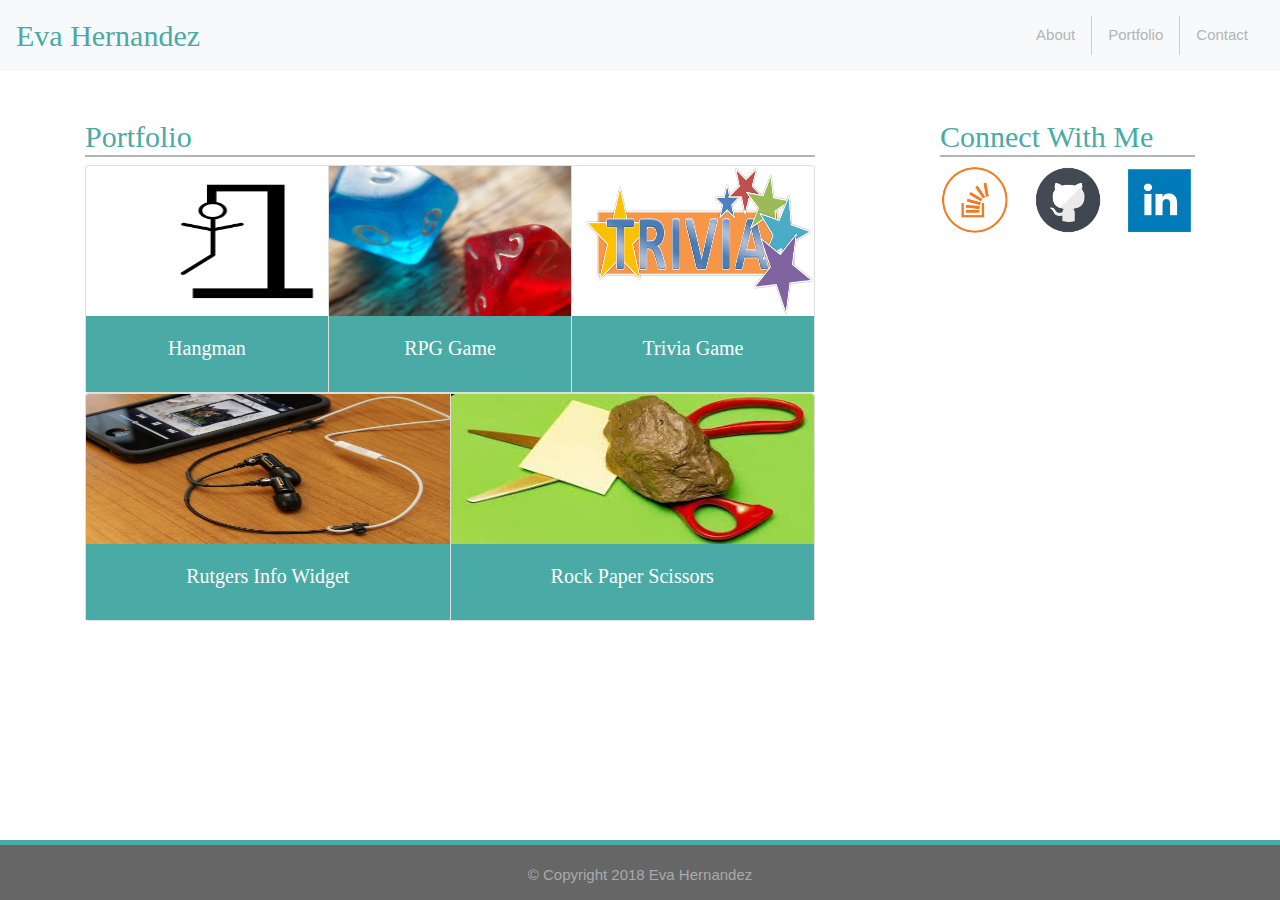
==== portfolio.html @ bcb8502c "Finished" ====
<!DOCTYPE html>
<html>
<head>
  <meta charset="utf-8">
  <meta name="viewport" content="width=device-width, initial-scale=1, shrink-to-fit=no">
	<title>Eva Hernandez's Portfolio</title>
	<link rel="stylesheet" href="https://maxcdn.bootstrapcdn.com/bootstrap/4.0.0/css/bootstrap.min.css" integrity="sha384-Gn5384xqQ1aoWXA+058RXPxPg6fy4IWvTNh0E263XmFcJlSAwiGgFAW/dAiS6JXm" crossorigin="anonymous">
   <link rel="stylesheet" type="text/css" href="assets/css/portfolio.css">
    

</head>
<body>
	 <nav class="navbar navbar-light bg-light">
  		<span class="navbar-brand mb-0 h1">Eva Hernandez</span>
			<ul class="nav justify-content-end">
        		<li class="nav-item">
          			<a class="nav-link" href="index.html">About</a>
        		</li>
        		<li class="nav-item">
         			 <a class="nav-link itemportfolio" href="portfolio.html">Portfolio</a>
        		</li>
        		<li class="nav-item">
          			<a class="nav-link" href="contact.html">Contact</a>
        		</li>
      		</ul>
	</nav>

	<div class="container">
  		<div class="row">
    		<div class="col-12">
      		<br>
    		</div>
  		</div>
	</div>

	<div class="container">
  		<div class="row">
    		<div class="col-xl-8 col-lg-8 col-md-8 col-sm-8 itemmain">
      			<div class="section">
        		<br>
        			<h1 id="headings">Portfolio</h1>
        			<!--Cards for Portfolio Items-->
        			<div class="card-group">
  						<div class="card">
    					<img class="card-img-top" src="assets/images/hangman.png" alt="Card image cap">
    						<div class="card-body">
      							<h5 class="card-title">Hangman</h5>
      				
    						</div>
  						</div>

  						<div class="card">
    					<img class="card-img-top" src="assets/images/rpg.jpg" alt="Card image cap">
    						<div class="card-body">
      							<h5 class="card-title">RPG Game</h5>
    						</div>
  						</div>

  						<div class="card">
    					<img class="card-img-top" src="assets/images/trivia.png" alt="Card image cap">
    						<div class="card-body">
      							<h5 class="card-title">Trivia Game</h5>
    						</div>
  						</div>
					</div>

					<div class="card-group">
  						<div class="card">
    					<img class="card-img-top" src="assets/images/riw.jpg" alt="Card image cap">
    						<div class="card-body">
      							<h5 class="card-title">Rutgers Info Widget</h5>
      							
    						</div>
  						</div>

  						<div class="card">
    					<img class="card-img-top" src="assets/images/rps.jpg" alt="Card image cap">
    						<div class="card-body">
      							<h5 class="card-title">Rock Paper Scissors</h5>
      						
    						</div>
  						</div>

					</div>

            	</div>
      		</div>

      	
    
      		<div class="col-xl-1 col-lg-1 col-md-1 col-sm-1">
      			<div class="break">
      			</div>
    		</div>

     		<div class="col-xl-3 col-lg-3 col-md-3 col-sm-3 itemcontact">
      			<div class="section">
        			<br>
        			<h1 id="headings">Connect With Me</h1>
         			<a href="https://stackoverflow.com/users/8941535/eva-hernandez?tab=profile" target="_blank"><img src="assets/images/stackoverflow.png" class="rounded float-left" alt="stackoverflow" id="stackoverflow"></a>
              <a href="https://www.linkedin.com/in/eva-hernandez-meza-330390130/" target="_blank"><img src="assets/images/linkedin.png" class="rounded float-right" alt="linkedin" id="linkedin"></a>
              <a href="https://github.com/EvaH98" target="_blank"><img src="assets/images/github.png" class="rounded mx-auto d-block" alt="github" id="github"></a>
      			</div>
    		</div>

  		</div>

  
	</div>



<footer class="footer">
      <div class="container">
        <p id="footer">© Copyright 2018 Eva Hernandez </p>
      </div>
</footer>

</body>
</html>
---- assets/css/portfolio.css ----
body {
	background-color: #ffffff;
}

html {
	padding: 0;
	margin: 0;
	position: relative;
	min-height: 100%;
}

.nav-link {
	font-size: 15px;
	color: #b0b6b5;
	font-family: 'Arial', 'Helvetica Neue', Helvetica, sans-serif;
}

.navbar-light .navbar-brand {
	font-size: 30px;
	color: #4aaaa5;
	font-family: 'Georgia', Times, Times New Roman, serif;	
}

.navbar-light .navbar-brand:hover {
	color: #4aaaa5;
}

a:hover {
	color: #4aaaa5;
}

.itemportfolio {
	border-left: 1px solid #cccccc;
	border-right: 1px solid #cccccc;
}

#headings {
	color: #4aaaa5;
	font-family: 'Georgia', Times, Times New Roman, serif;
	font-size: 30px;
	border-bottom: 2px solid #b0b6b5;
}

#github, #linkedin, #stackoverflow {
	width: 70px;
	height: 70px;
	display: inline-block;
}

.footer {
    position: fixed;
    bottom: 0;
    width: 100%;
    height: 60px;
    line-height: 60px;
    background-color: #666666;
    border-top: 5px solid #4aaaa5;
 }

#footer {
 	color: #a9aaab;
 	text-align: center;
 	font-size: 15px;
 	font-family: 'Arial', 'Helvetica Neue', Helvetica, sans-serif;
 }


 .card-img-top {
 	height: 150px;
 }
 .card-body {
 	background-color: #4aaaa5;
 }
 .card-title {
 	color: #ffffff;
 	text-align: center;
	font-family: 'Georgia', Times, Times New Roman, serif;

 }

 .btn-primary {
 	background-color: #4aaaa5;
 	border-color: #4aaaa5;
 }

  .btn-primary:hover {
  	background-color: #4aaaa5;
 	border-color: #4aaaa5;
 }

 label, .form-control {
 	color: #a9aaab;
 	font-family: 'Arial', 'Helvetica Neue', Helvetica, sans-serif;
 }
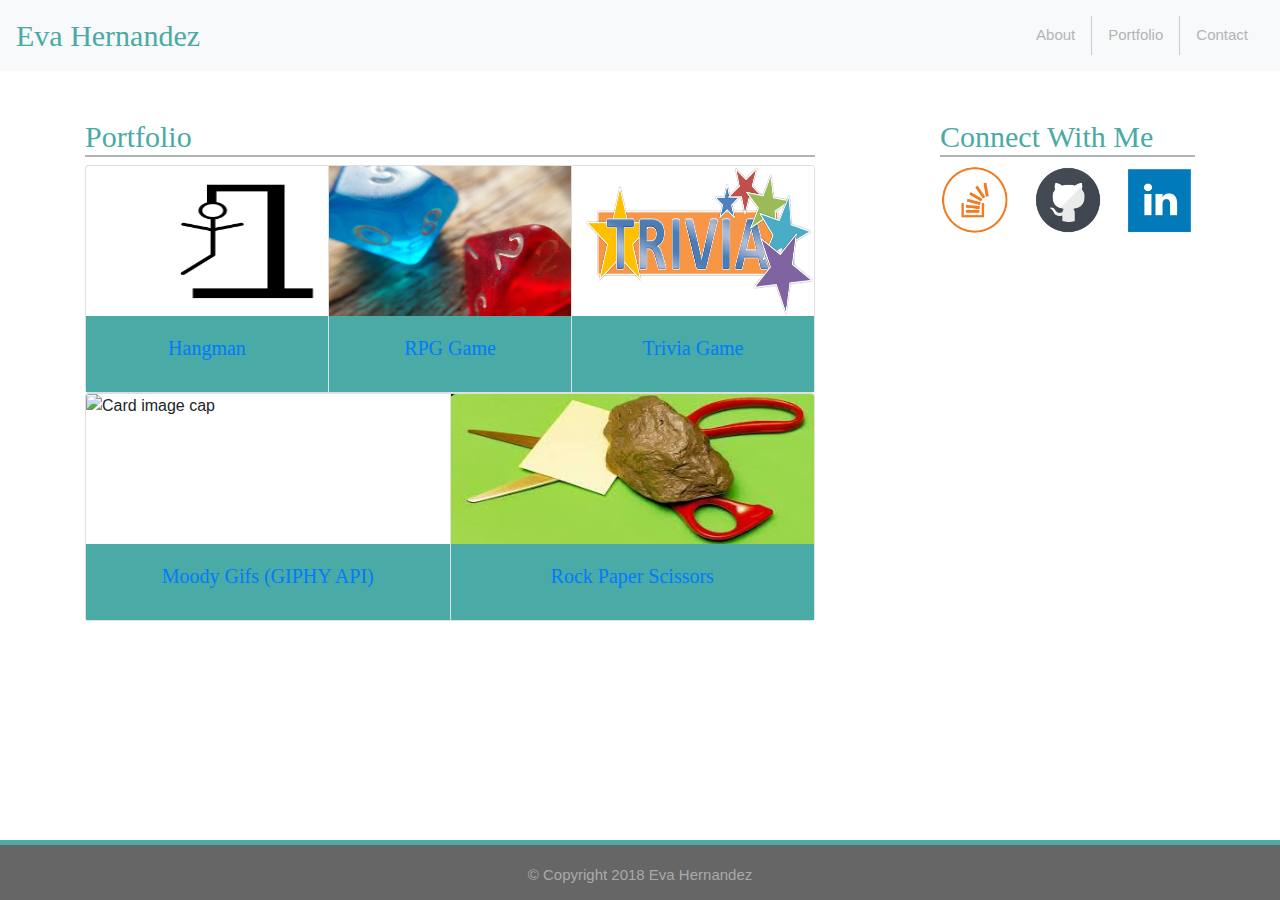
==== commit 64b14543: "Added latest project's link and updated its picture" ====
--- a/portfolio.html
+++ b/portfolio.html
@@ -44,7 +44,7 @@
   						<div class="card">
     					<img class="card-img-top" src="assets/images/hangman.png" alt="Card image cap">
     						<div class="card-body">
-      							<h5 class="card-title">Hangman</h5>
+      							<h5 class="card-title"><a href="https://evah98.github.io/Hangman-Game/" target="_blank" id="link">Hangman</a></h5>
       				
     						</div>
   						</div>
@@ -52,23 +52,23 @@
   						<div class="card">
     					<img class="card-img-top" src="assets/images/rpg.jpg" alt="Card image cap">
     						<div class="card-body">
-      							<h5 class="card-title">RPG Game</h5>
+      							<h5 class="card-title"><a href="https://evah98.github.io/week-4-game/" target="_blank" id="link">RPG Game</a></h5>
     						</div>
   						</div>
 
   						<div class="card">
     					<img class="card-img-top" src="assets/images/trivia.png" alt="Card image cap">
     						<div class="card-body">
-      							<h5 class="card-title">Trivia Game</h5>
+      							<h5 class="card-title"><a href="https://evah98.github.io/TriviaGame/" target="_blank" id="link">Trivia Game</a></h5>
     						</div>
   						</div>
 					</div>
 
 					<div class="card-group">
   						<div class="card">
-    					<img class="card-img-top" src="assets/images/riw.jpg" alt="Card image cap">
+    					<img class="card-img-top" src="https://media2.giphy.com/media/l3mZcvGRtcgPDYczC/200.gif" alt="Card image cap">
     						<div class="card-body">
-      							<h5 class="card-title">Rutgers Info Widget</h5>
+      							<h5 class="card-title"><a href="https://evah98.github.io/GifTastic/" target="_blank" id="link">Moody Gifs (GIPHY API)</a></h5>
       							
     						</div>
   						</div>
@@ -76,7 +76,7 @@
   						<div class="card">
     					<img class="card-img-top" src="assets/images/rps.jpg" alt="Card image cap">
     						<div class="card-body">
-      							<h5 class="card-title">Rock Paper Scissors</h5>
+      							<h5 class="card-title"><a href="#" target="_blank" id="link">Rock Paper Scissors</a></h5>
       						
     						</div>
   						</div>
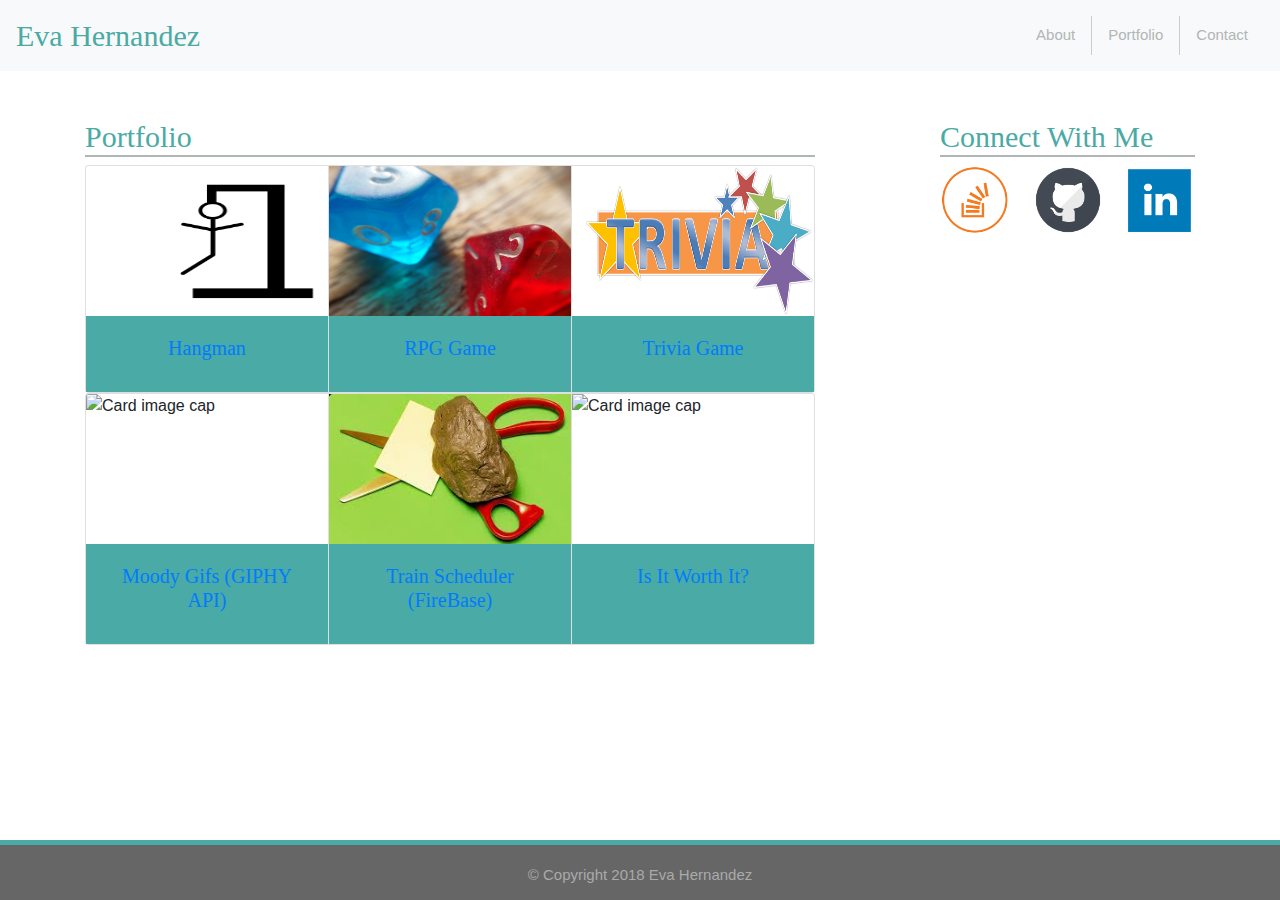
==== commit 487fbcd4: "Update portfolio.html" ====
--- a/portfolio.html
+++ b/portfolio.html
@@ -76,10 +76,17 @@
   						<div class="card">
     					<img class="card-img-top" src="assets/images/rps.jpg" alt="Card image cap">
     						<div class="card-body">
-      							<h5 class="card-title"><a href="#" target="_blank" id="link">Rock Paper Scissors</a></h5>
+      							<h5 class="card-title"><a href="https://evah98.github.io/TrainTime/" target="_blank" id="link">Train Scheduler (FireBase)</a></h5>
       						
     						</div>
   						</div>
+						
+						<div class="card">
+                					<img class="card-img-top" src="assets/images/project1.png" alt="Card image cap">
+                				<div class="card-body">
+                    				<h5 class="card-title"><a href="https://evah98.github.io/IsItWorthIt/" target="_blank" id="link">Is It Worth It?</a></h5>
+                				</div>
+              					</div>
 
 					</div>
 
@@ -117,4 +124,4 @@
 </footer>
 
 </body>
-</html>+</html>
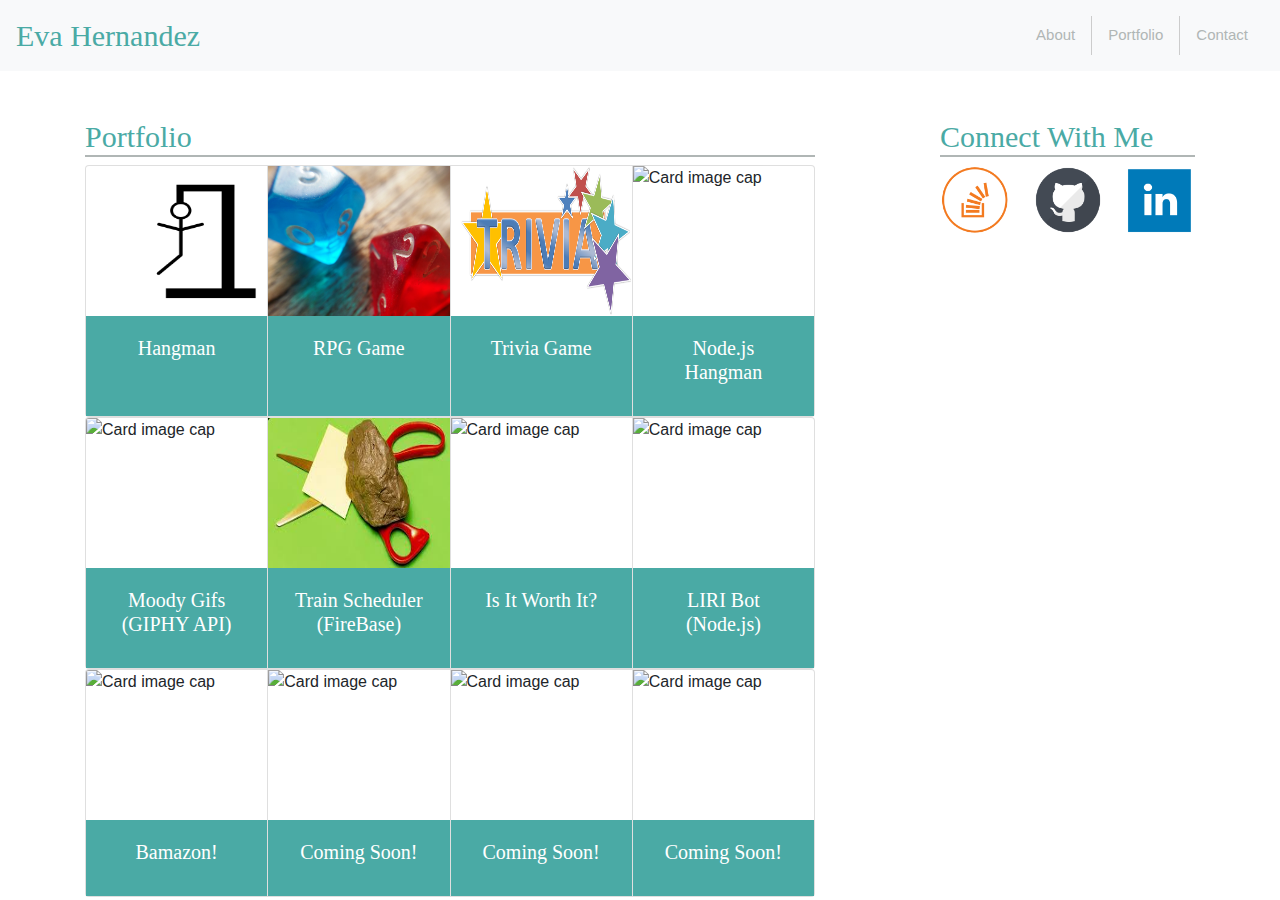
==== commit 3f2b9405: "Update portfolio.html" ====
--- a/portfolio.html
+++ b/portfolio.html
@@ -34,94 +34,144 @@
 	</div>
 
 	<div class="container">
-  		<div class="row">
-    		<div class="col-xl-8 col-lg-8 col-md-8 col-sm-8 itemmain">
-      			<div class="section">
-        		<br>
-        			<h1 id="headings">Portfolio</h1>
-        			<!--Cards for Portfolio Items-->
-        			<div class="card-group">
-  						<div class="card">
-    					<img class="card-img-top" src="assets/images/hangman.png" alt="Card image cap">
+  	<div class="row">
+    	<div class="col-xl-8 col-lg-8 col-md-8 col-sm-8 itemmain" id="main">
+      	<div class="section">
+          <br>
+        	<h1 id="headings">Portfolio</h1>
+        		<!--Cards for Portfolio Items-->
+
+            <!--First Row-->
+        		<div class="card-group">
+
+  						<!--Hangman-->
+              <div class="card">
+    					 <img class="card-img-top" src="assets/images/hangman.png" alt="Card image cap">
     						<div class="card-body">
-      							<h5 class="card-title"><a href="https://evah98.github.io/Hangman-Game/" target="_blank" id="link">Hangman</a></h5>
-      				
+      						<h5 class="card-title"><a href="https://evah98.github.io/Hangman-Game/" target="_blank" id="link">Hangman</a></h5>
     						</div>
   						</div>
 
+              <!--RPG Game-->
   						<div class="card">
-    					<img class="card-img-top" src="assets/images/rpg.jpg" alt="Card image cap">
+    					 <img class="card-img-top" src="assets/images/rpg.jpg" alt="Card image cap">
     						<div class="card-body">
-      							<h5 class="card-title"><a href="https://evah98.github.io/week-4-game/" target="_blank" id="link">RPG Game</a></h5>
-    						</div>
+      						<h5 class="card-title"><a href="https://evah98.github.io/week-4-game/" target="_blank" id="link">RPG Game</a></h5>
+    					  </div>
   						</div>
 
+              <!--Trivia Game-->
   						<div class="card">
-    					<img class="card-img-top" src="assets/images/trivia.png" alt="Card image cap">
+    					 <img class="card-img-top" src="assets/images/trivia.png" alt="Card image cap">
     						<div class="card-body">
-      							<h5 class="card-title"><a href="https://evah98.github.io/TriviaGame/" target="_blank" id="link">Trivia Game</a></h5>
+      						<h5 class="card-title"><a href="https://evah98.github.io/TriviaGame/" target="_blank" id="link">Trivia Game</a></h5>
     						</div>
-  						</div>
-					</div>
+              </div>
 
-					<div class="card-group">
-  						<div class="card">
-    					<img class="card-img-top" src="https://media2.giphy.com/media/l3mZcvGRtcgPDYczC/200.gif" alt="Card image cap">
-    						<div class="card-body">
-      							<h5 class="card-title"><a href="https://evah98.github.io/GifTastic/" target="_blank" id="link">Moody Gifs (GIPHY API)</a></h5>
-      							
-    						</div>
-  						</div>
+              <!--Constructor Hangman-->
+              <div class="card">
+                 <img class="card-img-top" src="assets/images/changman.png" alt="Card image cap">
+                  <div class="card-body">
+                  <h5 class="card-title"><a href="https://github.com/EvaH98/constructor-hangman" target="_blank" id="link">Node.js Hangman</a></h5>
+                </div>
+              </div>
 
-  						<div class="card">
-    					<img class="card-img-top" src="assets/images/rps.jpg" alt="Card image cap">
-    						<div class="card-body">
-      							<h5 class="card-title"><a href="https://evah98.github.io/TrainTime/" target="_blank" id="link">Train Scheduler (FireBase)</a></h5>
-      						
-    						</div>
-  						</div>
-						
-						<div class="card">
-                					<img class="card-img-top" src="assets/images/project1.png" alt="Card image cap">
-                				<div class="card-body">
-                    				<h5 class="card-title"><a href="https://evah98.github.io/IsItWorthIt/" target="_blank" id="link">Is It Worth It?</a></h5>
-                				</div>
-              					</div>
+            <!--End of first row-->  
+            </div>
 
-					</div>
+            <!--Second Row--> 
+            <div class="card-group">
 
-            	</div>
-      		</div>
+              <!--Giftastic-->
+              <div class="card">
+                <img class="card-img-top" src="https://media2.giphy.com/media/l3mZcvGRtcgPDYczC/200.gif" alt="Card image cap">
+                <div class="card-body">
+                <h5 class="card-title"><a href="https://evah98.github.io/GifTastic/" target="_blank" id="link">Moody Gifs (GIPHY API)</a></h5>  
+                </div>
+              </div>
 
-      	
+              <!--Train Scheduler-->
+              <div class="card">
+              <img class="card-img-top" src="assets/images/rps.jpg" alt="Card image cap">
+                <div class="card-body">
+                    <h5 class="card-title"><a href="https://evah98.github.io/TrainTime/" target="_blank" id="link">Train Scheduler (FireBase)</a></h5>
+                </div>
+              </div>
+
+              <!--Project #1-->
+              <div class="card">
+                <img class="card-img-top" src="assets/images/project1.png" alt="Card image cap">
+                <div class="card-body">
+                  <h5 class="card-title"><a href="https://evah98.github.io/IsItWorthIt/" target="_blank" id="link">Is It Worth It?</a></h5>
+                </div>
+              </div>
+
+              <!--Liri Bot-->
+              <div class="card">
+                <img class="card-img-top" src="assets/images/nodehw.png" alt="Card image cap">
+                <div class="card-body">
+                  <h5 class="card-title"><a href="https://github.com/EvaH98/liri-node-app" target="_blank" id="link">LIRI Bot (Node.js)</a></h5>
+                </div>
+              </div>
+          
+          <!--End of Second Row-->  
+          </div>
+
+          <div class="card-group">
+
+               <div class="card">
+                <img class="card-img-top" src="assets/images/bamazon.jpg" alt="Card image cap">
+                <div class="card-body">
+                  <h5 class="card-title"><a href="https://github.com/EvaH98/bamazon" target="_blank" id="link">Bamazon!</a></h5>
+                </div>
+              </div>
+
+               <div class="card">
+                <img class="card-img-top" src="assets/images/comingsoon.jpg" alt="Card image cap">
+                <div class="card-body">
+                  <h5 class="card-title"><a href="#" target="_blank" id="link">Coming Soon!</a></h5>
+                </div>
+              </div>
+
+              <div class="card">
+                <img class="card-img-top" src="assets/images/comingsoon.jpg" alt="Card image cap">
+                <div class="card-body">
+                  <h5 class="card-title"><a href="#" target="_blank" id="link">Coming Soon!</a></h5>
+                </div>
+              </div>
+
+              <div class="card">
+                <img class="card-img-top" src="assets/images/comingsoon.jpg" alt="Card image cap">
+                <div class="card-body">
+                  <h5 class="card-title"><a href="#" target="_blank" id="link">Coming Soon!</a></h5>
+                </div>
+              </div>
+
+          </div> 
+
+        </div>
+      </div>
+
+      <div class="col-xl-1 col-lg-1 col-md-1 col-sm-1 itemcontact">
+      </div>
+
+        <!--Side Links-->
+       <div class="col-xl-3 col-lg-3 col-md-3 col-sm-3 itemcontact">
+              <div class="section" id="sidebar">
+              <br>
+                <h1 id="headings">Connect With Me</h1>
+                <a href="https://stackoverflow.com/users/8941535/eva-hernandez?tab=profile" target="_blank"><img src="assets/images/stackoverflow.png" class="rounded float-left" alt="stackoverflow" id="stackoverflow"></a>
+                <a href="https://www.linkedin.com/in/eva-hernandez-meza-330390130/" target="_blank"><img src="assets/images/linkedin.png" class="rounded float-right" alt="linkedin" id="linkedin"></a>
+                <a href="https://github.com/EvaH98" target="_blank"><img src="assets/images/github.png" class="rounded mx-auto d-block" alt="github" id="github"></a>
+              </div>
+        </div>
+
+    </div>
+
     
-      		<div class="col-xl-1 col-lg-1 col-md-1 col-sm-1">
-      			<div class="break">
-      			</div>
-    		</div>
 
-     		<div class="col-xl-3 col-lg-3 col-md-3 col-sm-3 itemcontact">
-      			<div class="section">
-        			<br>
-        			<h1 id="headings">Connect With Me</h1>
-         			<a href="https://stackoverflow.com/users/8941535/eva-hernandez?tab=profile" target="_blank"><img src="assets/images/stackoverflow.png" class="rounded float-left" alt="stackoverflow" id="stackoverflow"></a>
-              <a href="https://www.linkedin.com/in/eva-hernandez-meza-330390130/" target="_blank"><img src="assets/images/linkedin.png" class="rounded float-right" alt="linkedin" id="linkedin"></a>
-              <a href="https://github.com/EvaH98" target="_blank"><img src="assets/images/github.png" class="rounded mx-auto d-block" alt="github" id="github"></a>
-      			</div>
-    		</div>
+</div>
 
-  		</div>
-
-  
-	</div>
-
-
-
-<footer class="footer">
-      <div class="container">
-        <p id="footer">© Copyright 2018 Eva Hernandez </p>
-      </div>
-</footer>
 
 </body>
 </html>
--- a/assets/css/portfolio.css
+++ b/assets/css/portfolio.css
@@ -27,6 +27,14 @@
 
 a:hover {
 	color: #4aaaa5;
+}
+
+#link {
+	color: #ffffff;
+}
+
+#link:hover {
+	color: #ffffff;
 }
 
 .itemportfolio {
@@ -64,6 +72,10 @@
  	font-family: 'Arial', 'Helvetica Neue', Helvetica, sans-serif;
  }
 
+ #main {
+ 	overflow: scroll;
+ }
+
 
  .card-img-top {
  	height: 150px;
@@ -76,6 +88,10 @@
  	text-align: center;
 	font-family: 'Georgia', Times, Times New Roman, serif;
 
+ }
+
+ .section {
+ 	overflow: scroll;
  }
 
  .btn-primary {
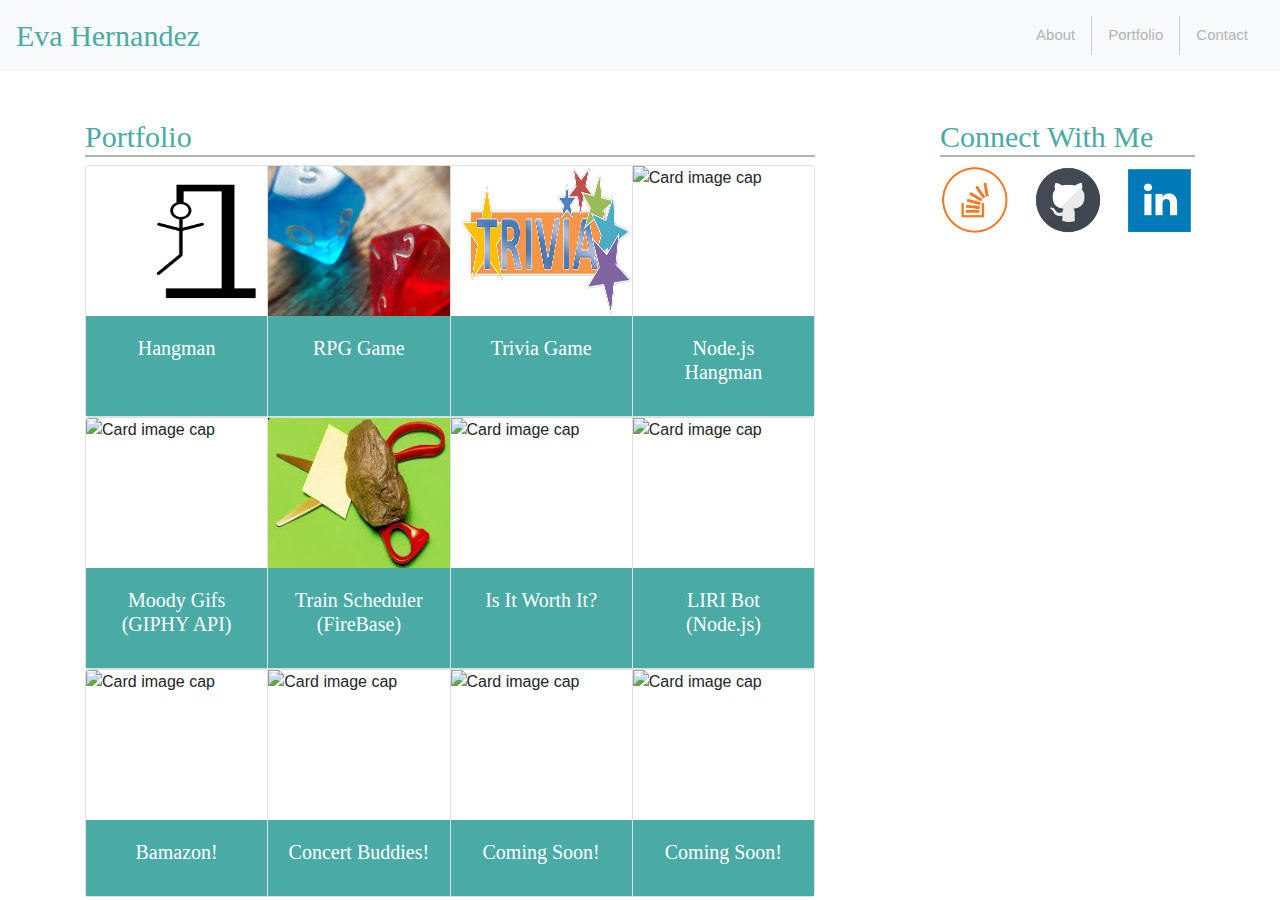
==== commit df02f92e: "Update portfolio.html" ====
--- a/portfolio.html
+++ b/portfolio.html
@@ -127,16 +127,16 @@
               </div>
 
                <div class="card">
-                <img class="card-img-top" src="assets/images/comingsoon.jpg" alt="Card image cap">
+                <img class="card-img-top" src="https://media.giphy.com/media/vc6CpoMP4zxUA/giphy.gif" alt="Card image cap">
                 <div class="card-body">
-                  <h5 class="card-title"><a href="#" target="_blank" id="link">Coming Soon!</a></h5>
+                  <h5 class="card-title"><a href="#" target="_blank" id="link">Concert Buddies!</a></h5>
                 </div>
               </div>
 
               <div class="card">
                 <img class="card-img-top" src="assets/images/comingsoon.jpg" alt="Card image cap">
                 <div class="card-body">
-                  <h5 class="card-title"><a href="#" target="_blank" id="link">Coming Soon!</a></h5>
+                  <h5 class="card-title"><a href="https://damp-lake-50959.herokuapp.com/" target="_blank" id="link">Coming Soon!</a></h5>
                 </div>
               </div>
 
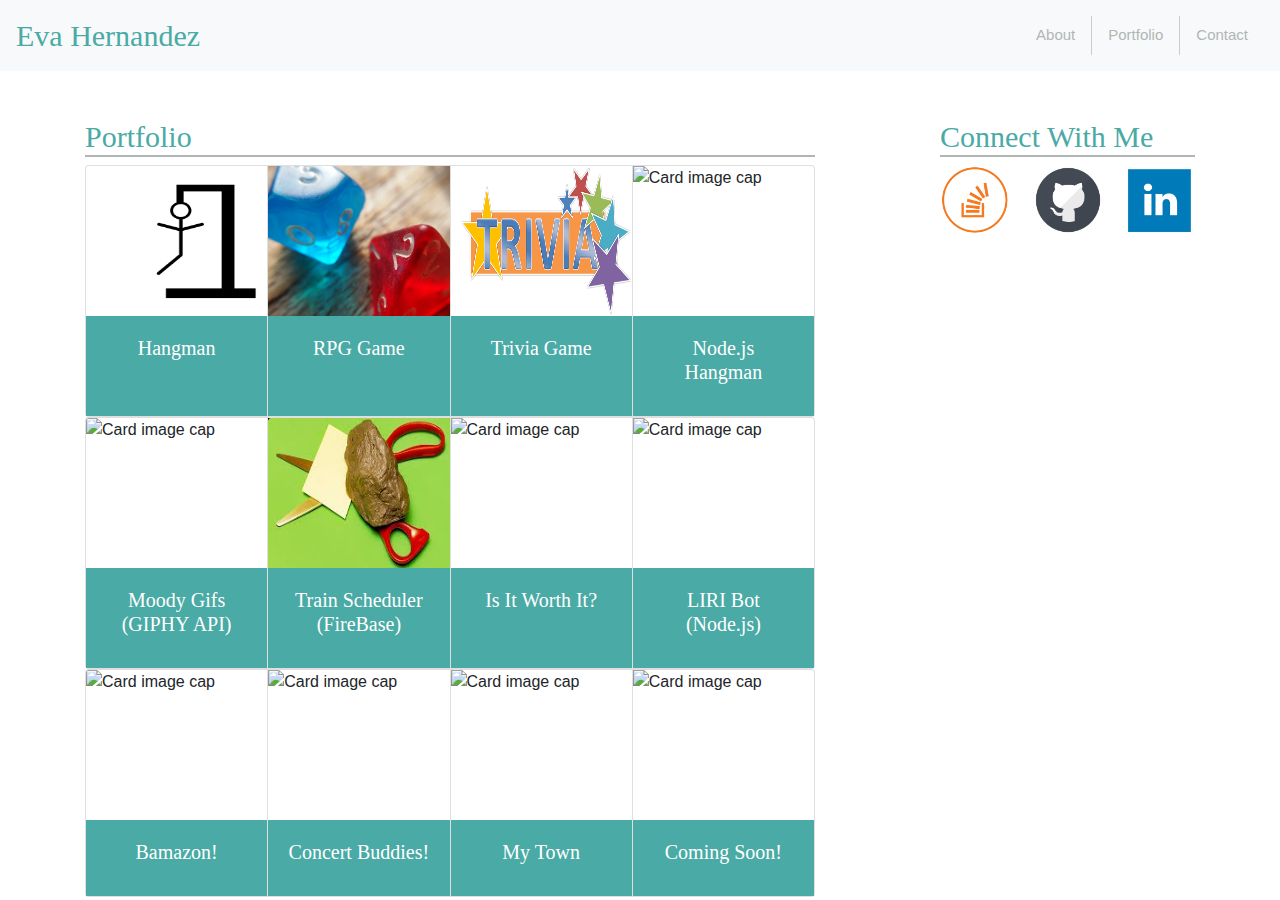
==== commit 766436b9: "Update portfolio.html" ====
--- a/portfolio.html
+++ b/portfolio.html
@@ -129,14 +129,14 @@
                <div class="card">
                 <img class="card-img-top" src="https://media.giphy.com/media/vc6CpoMP4zxUA/giphy.gif" alt="Card image cap">
                 <div class="card-body">
-                  <h5 class="card-title"><a href="#" target="_blank" id="link">Concert Buddies!</a></h5>
+                  <h5 class="card-title"><a href="https://damp-lake-50959.herokuapp.com/" target="_blank" id="link">Concert Buddies!</a></h5>
                 </div>
               </div>
 
               <div class="card">
                 <img class="card-img-top" src="assets/images/comingsoon.jpg" alt="Card image cap">
                 <div class="card-body">
-                  <h5 class="card-title"><a href="https://damp-lake-50959.herokuapp.com/" target="_blank" id="link">Coming Soon!</a></h5>
+                  <h5 class="card-title"><a href="https://pacific-earth-35194.herokuapp.com/" target="_blank" id="link">My Town</a></h5>
                 </div>
               </div>
 
